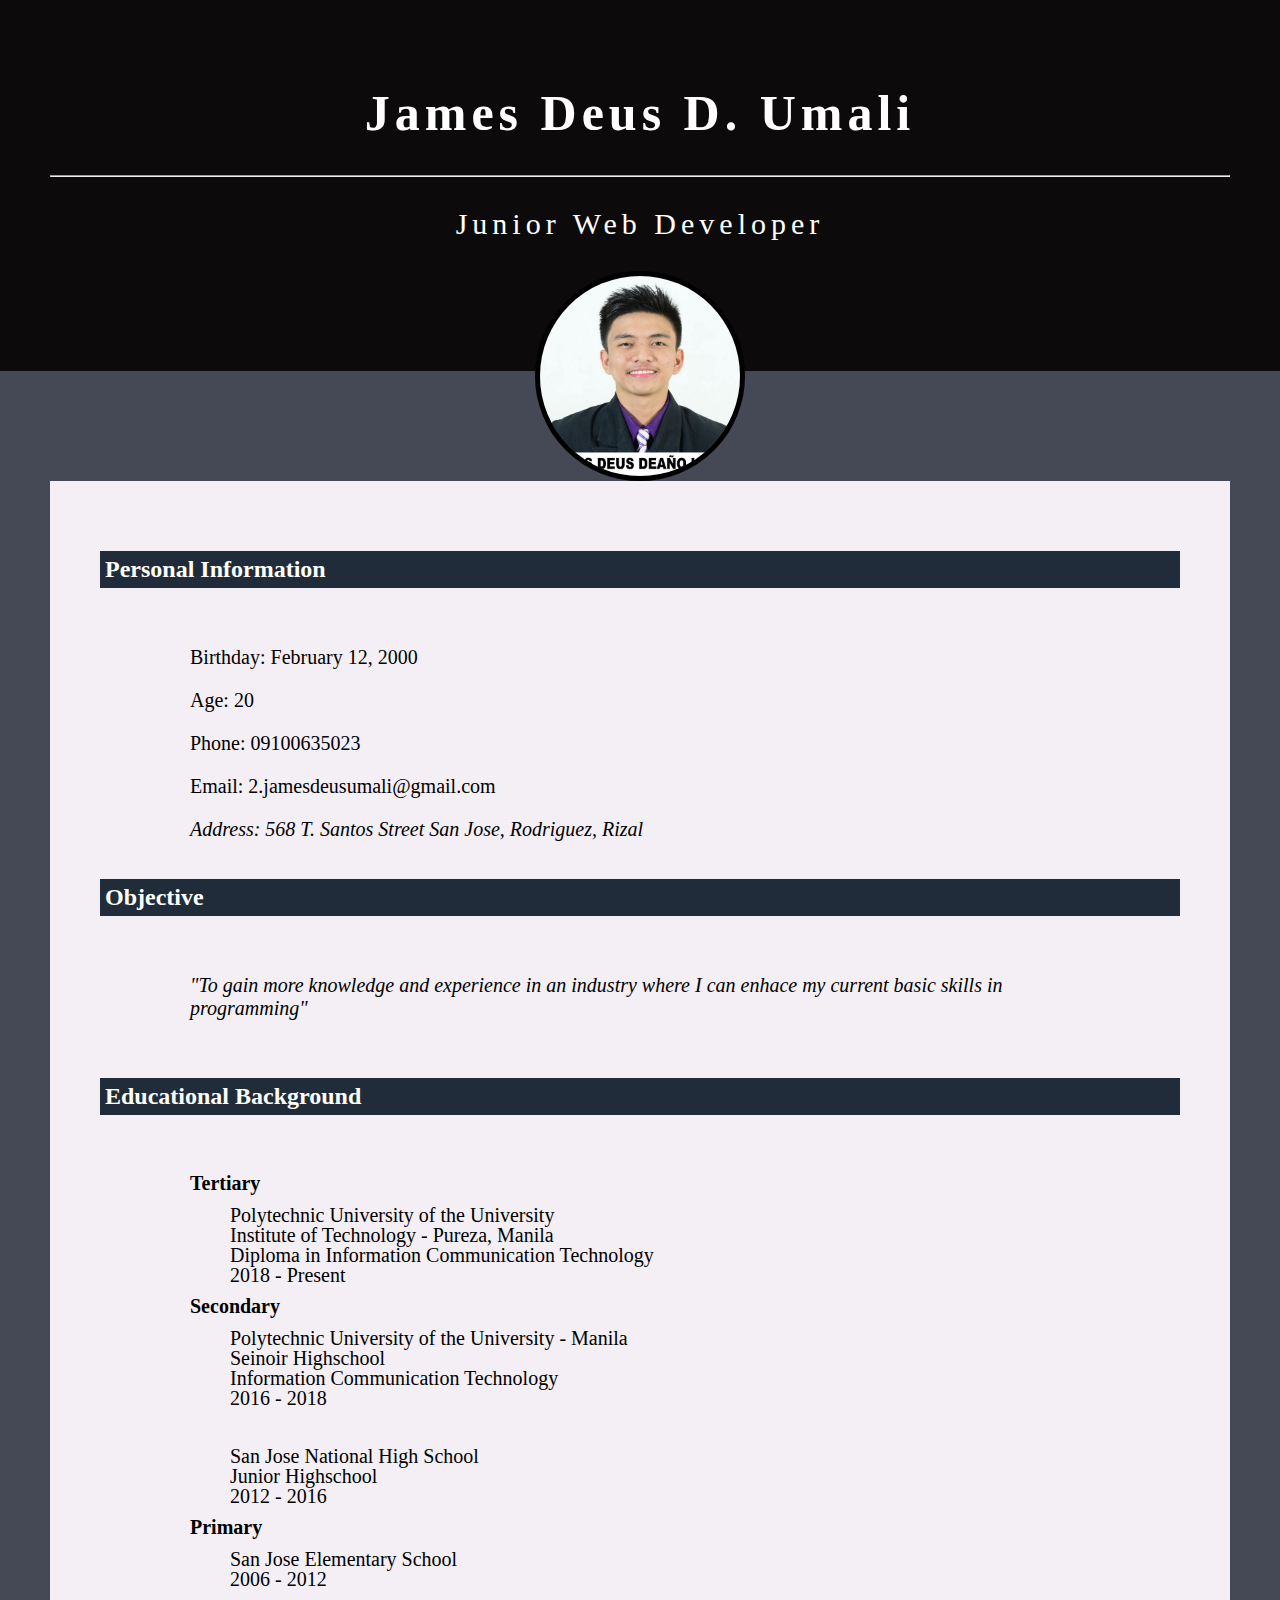
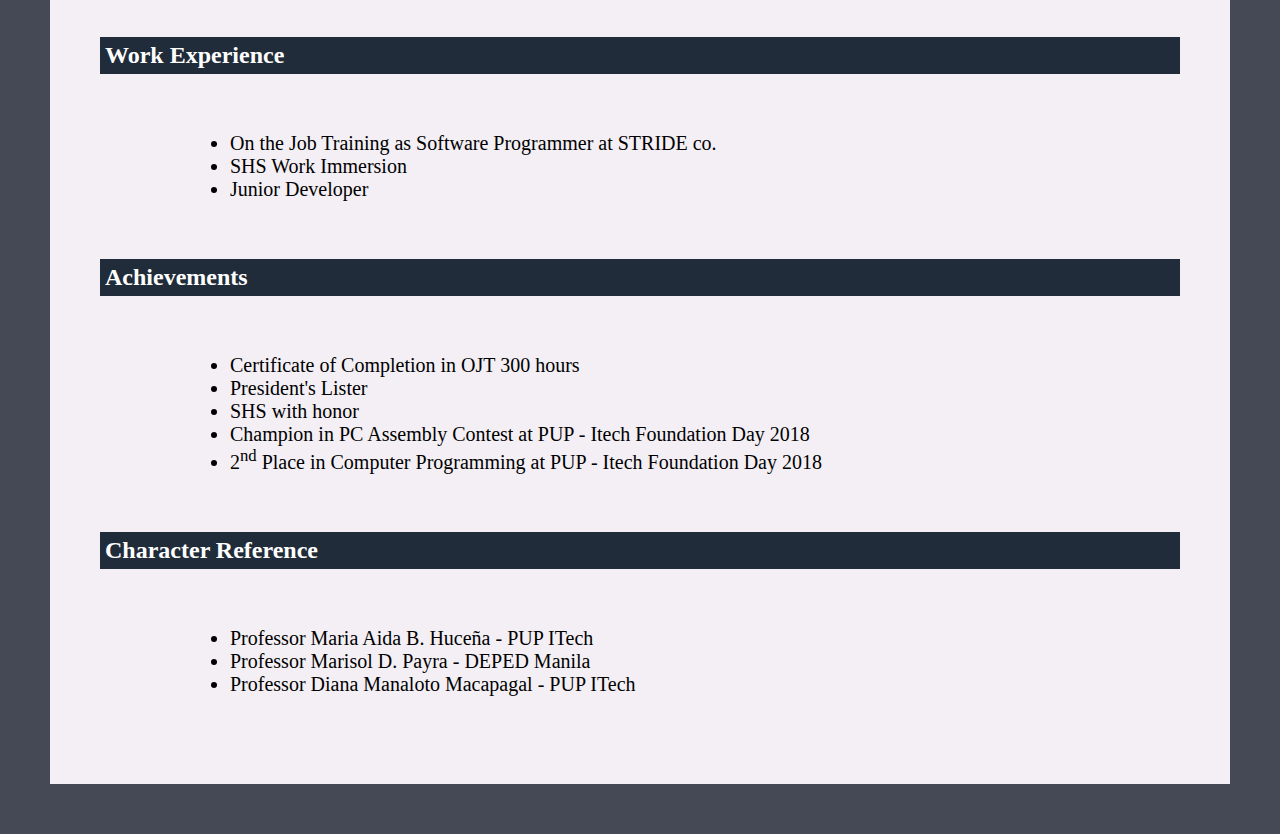
==== pages/Resume/index.html @ 39bf79a7 "Personal Website" ====
<!DOCTYPE html>
<html lang="en">
<head>
    <meta charset="UTF-8">
    <meta name="viewport" content="width=device-width, initial-scale=1.0">
    <title>Resume|James Deus D. Umali</title>
    <link rel="stylesheet" href="style.css">
</head>
<body>
    
    <div class="name">
        <h1>James Deus D. Umali</h1>
        <hr/>
        <p>Junior Web Developer</p>
    </div>
    <div class="details">
        
            <div class="image">
                <img src="images/me.jpg" alt="Picture of me">
            </div>
        
        <div class="wrap">
            <div id="contacts">
                <h2>Personal Information</h2>
                <br/>
                <div class="center">
                    <p>Birthday: February 12, 2000</p>
                    <p>Age: 20</p>
                    <p>Phone: 09100635023</p>
                    <p>Email: 2.jamesdeusumali@gmail.com</p>
               
                <address>
                    Address: 568 T. Santos Street San Jose, Rodriguez, Rizal
                </address>
                </div>
                
                <br/>
            </div>
            <div id="objective">
                <h2>Objective</h2>
                <br/>
                <div class="center">
                    <p><i>"To gain more knowledge and experience in an industry where I can enhace my current basic skills in programming"</i></p>
                </div>
                
                <br/>
            </div>
            <div id="education">
                <h2>Educational Background</h2>
                <br/>
                <div class="center">
                    <p class="sec">Tertiary</p>
                    <ul>
                        <p>Polytechnic University of the University</p>
                        <p>Institute of Technology - Pureza, Manila </p>
                        <p>Diploma in Information Communication Technology</p>
                        <p>2018 - Present</p>
                    </ul>
                    <p class="sec">Secondary</p>
                    <ul>
                        <p>Polytechnic University of the University - Manila</p>
                        <p>Seinoir Highschool</p>
                        <p>Information Communication Technology</p>
                        <p>2016 - 2018</p>
                    </ul>
                    <br/>
                    <ul>
                        <p>San Jose National High School</p>
                        <p>Junior Highschool</p>
                        <p>2012 - 2016</p>
                    </ul>
                    <p class="sec">Primary</p>
                    <ul>
                        <p>San Jose Elementary School</p>
                        <p>2006 - 2012</p>
                    </ul>
                </div>
                
                <br/>
            </div>
            <div id="work">
                <h2>Work Experience</h2>
                <br/>
                <div class="center">
                    <ul>
                        <li>On the Job Training as Software Programmer at STRIDE co.</li>
                        <li>SHS Work Immersion</li>
                        <li>Junior Developer</li>
                    </ul>
                </div>
                <br/>
            </div>
            <div id="achievements">
                <h2>Achievements</h2>
                <br/>
                <div class="center">
                    <ul>
                        <li>Certificate of Completion in OJT 300 hours</li>
                        <li>President's Lister</li>
                        <li>SHS with honor</li>
                        <li>Champion in PC Assembly Contest at PUP - Itech Foundation Day 2018</li>
                        <li>2<sup>nd</sup> Place in Computer Programming at PUP - Itech Foundation Day 2018</li>
                    </ul>
                </div>
                
                <br/>
            </div>
            <div id="character">
                <h2>Character Reference</h2>
                <br/>
                <div class="center">
                    <ul>
                        <li>Professor Maria Aida B. Huceña - PUP ITech</li>
                        <li>Professor Marisol D. Payra - DEPED Manila</li>
                        <li>Professor Diana Manaloto Macapagal - PUP ITech</li>
                    </ul>
                </div>
                
                <br/>
            </div>
        </div>
        
    </div>
    
</body>
</html>
---- pages/Resume/style.css ----
body{
    margin: 0px;
    background-color: #454955;
}
.name{
    background-color: #0D0A0B;
    text-align: center;
    padding: 50px 50px 100px 50px;
    color: white;
}
.image{
    height: 110px;
    text-align: center;
    margin: 0px;
    padding: 0px;
}

.name h1{
    font-family: Georgia, 'Times New Roman', Times, serif;
    font-weight: bold;
    font-size: 50px;
    letter-spacing: 5px;
}
.name p{
    font-size: 30px;
    letter-spacing: 5px;
}

.image img{
    position: relative;
    bottom: 100px;
    width: 200px;
    height: 200px;
    border: 5px solid black;
    border-radius: 50%;
}
.details{
    background-color: #454955;
    height: 100%;
}
.center{
    margin: 0 auto;
    width: 100vh;
    height: 100%;

}
.center p.sec{
    font-weight: bold;
}
.wrap{
    
    background-color: #F3EFF5;
    padding: 50px;
    margin: 0px 50px 50px 50px;
}
.wrap  h2{
    text-align: left;
    background-color: #202C39;
    color: white;
    font-family: Georgia, 'Times New Roman', Times, serif;
    font-weight: bold;
    padding: 5px;
}
#contacts,#objective,#education,#work,#achivements{
    margin-bottom: 10px;
}
.wrap p,ul,address{
    font-size: 20px;
}
#education ul{
    line-height: 0px;
}
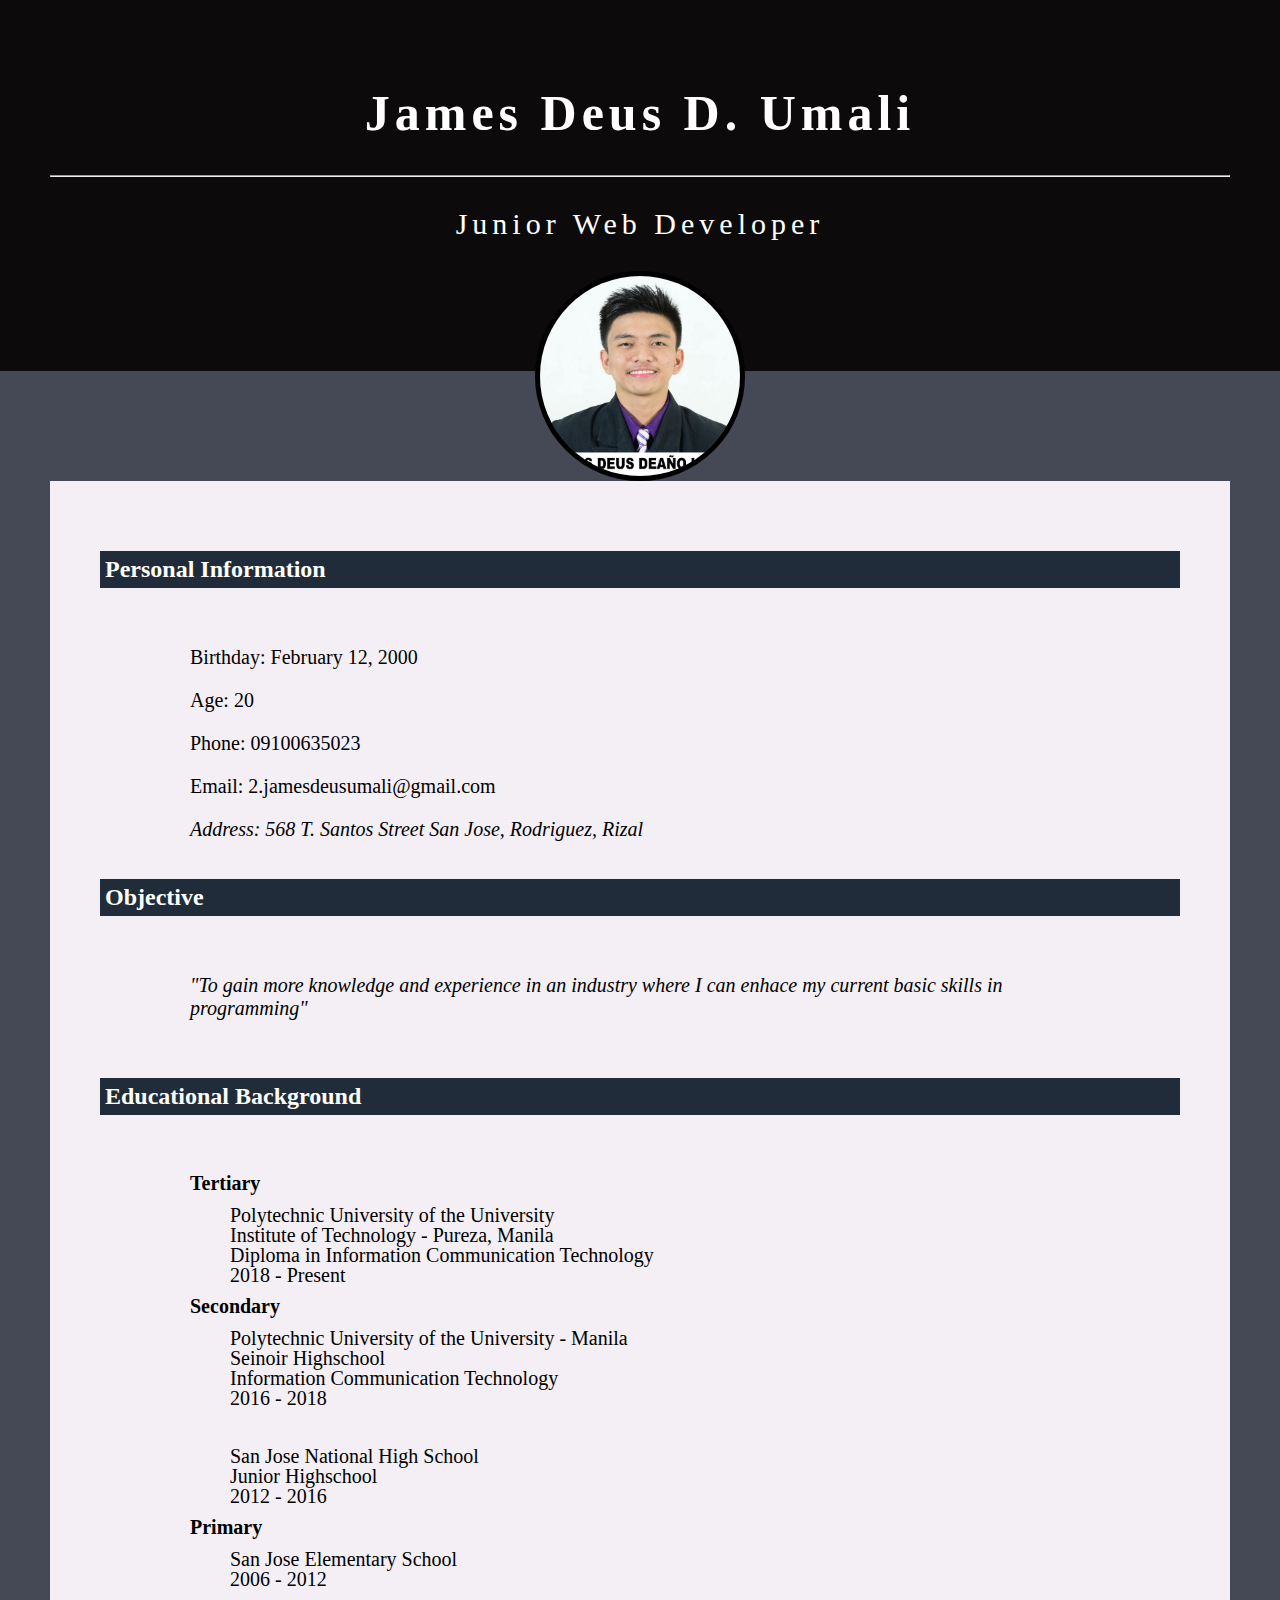
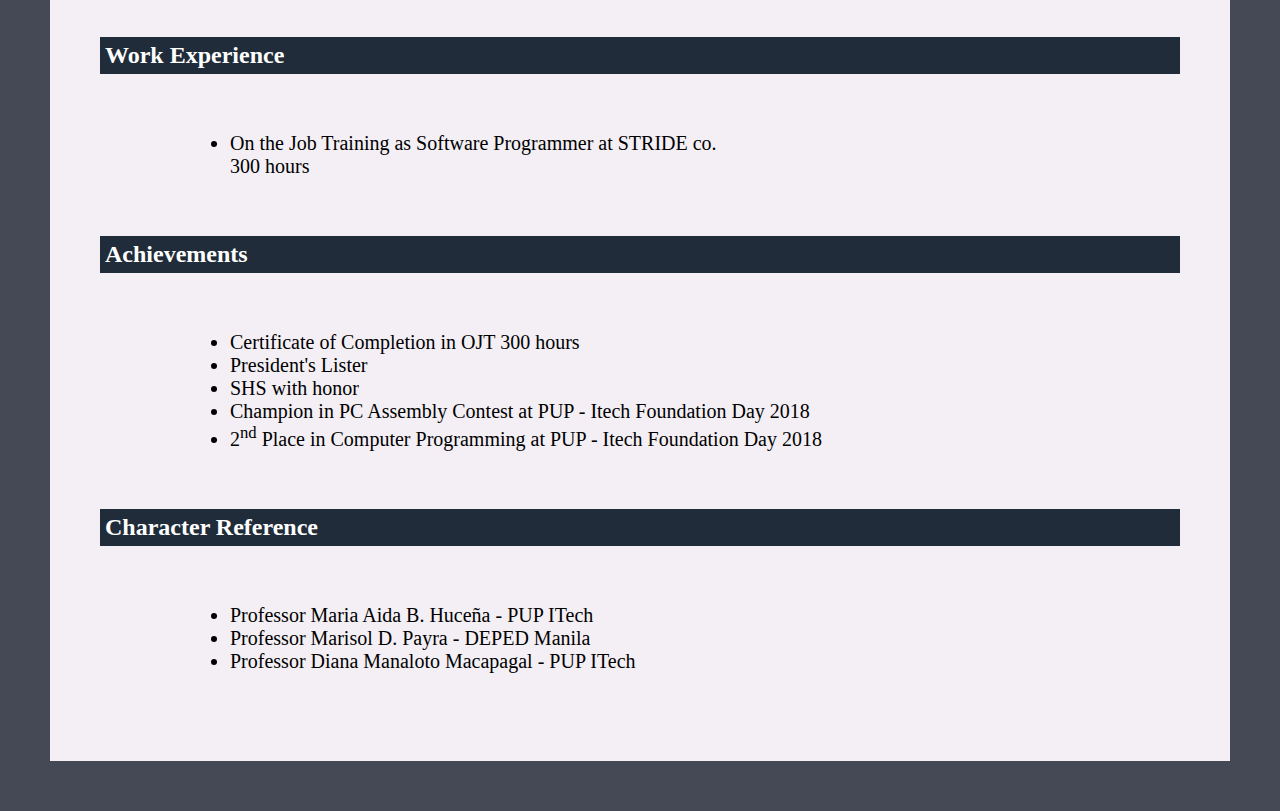
==== commit c46b7dfe: "Update index.html" ====
--- a/pages/Resume/index.html
+++ b/pages/Resume/index.html
@@ -83,9 +83,8 @@
                 <br/>
                 <div class="center">
                     <ul>
-                        <li>On the Job Training as Software Programmer at STRIDE co.</li>
-                        <li>SHS Work Immersion</li>
-                        <li>Junior Developer</li>
+                        <li>On the Job Training as Software Programmer at STRIDE co. <br>300 hours</li>
+                       
                     </ul>
                 </div>
                 <br/>
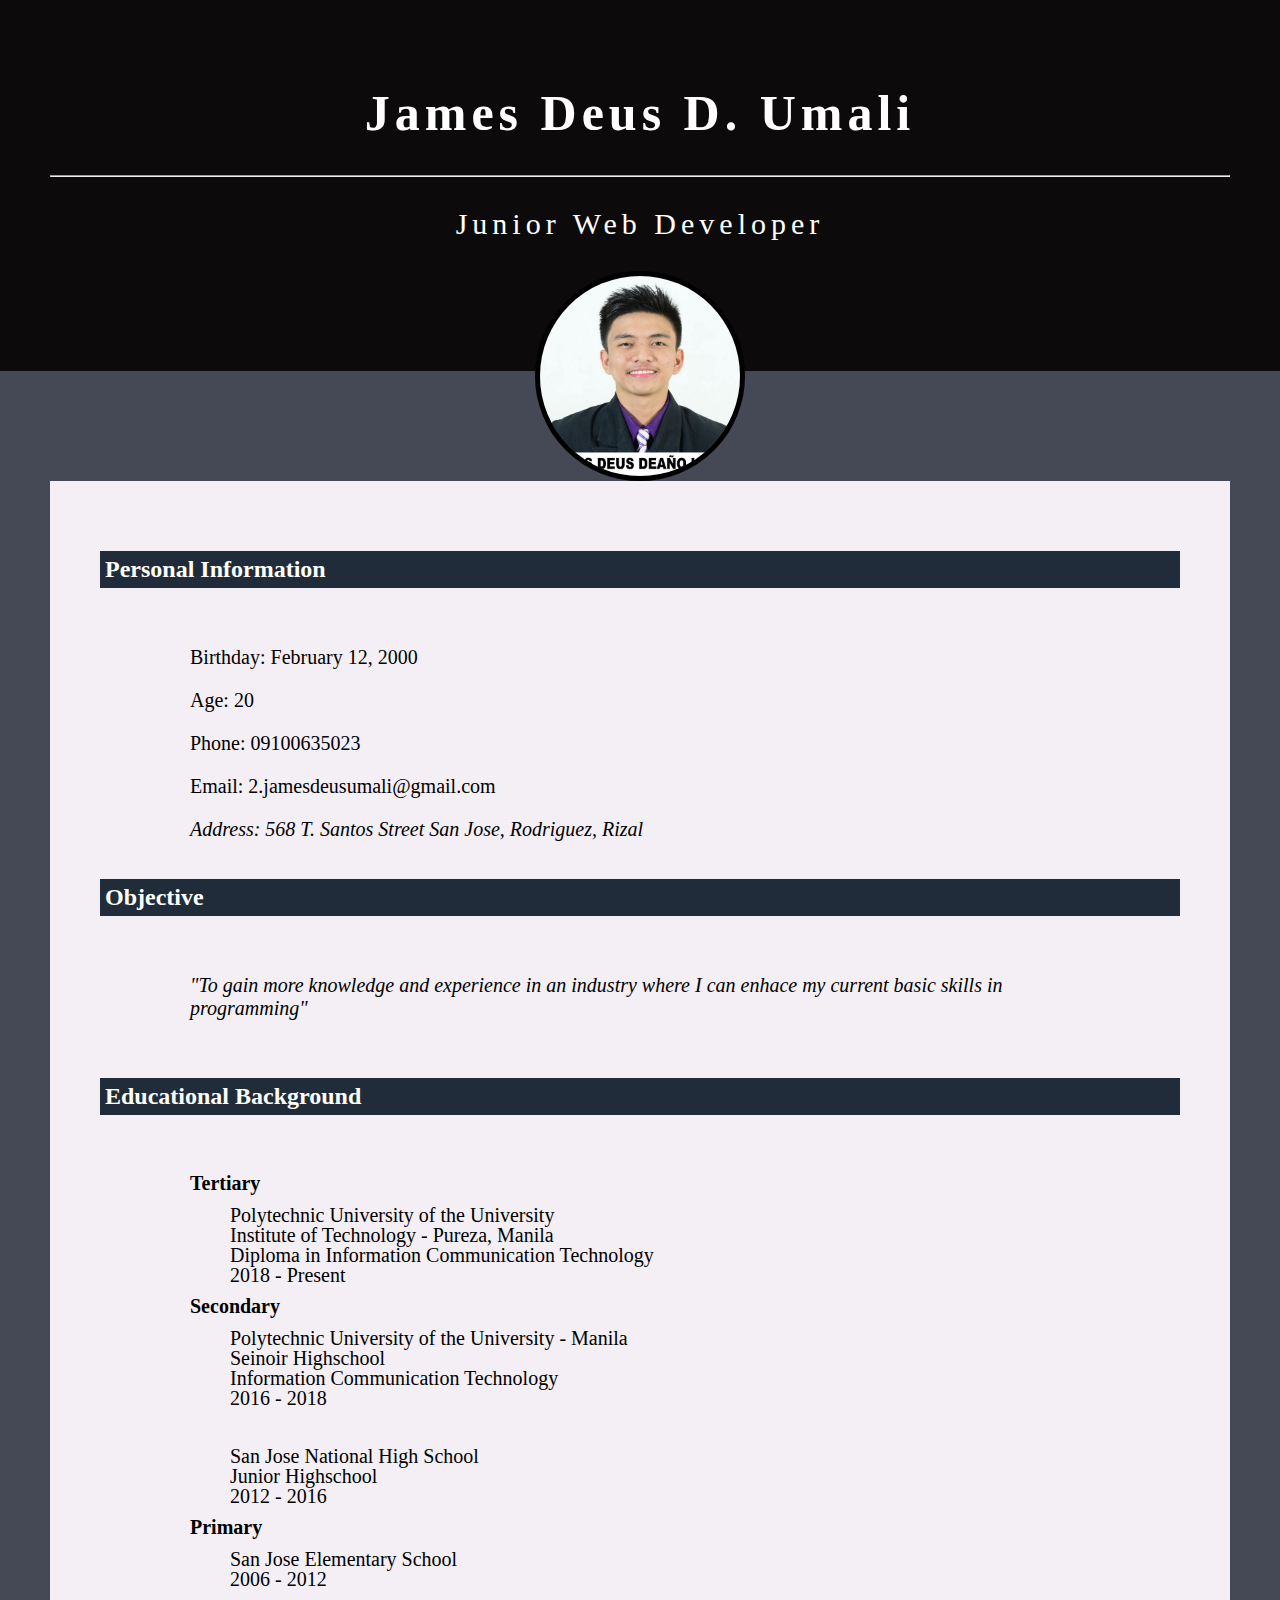
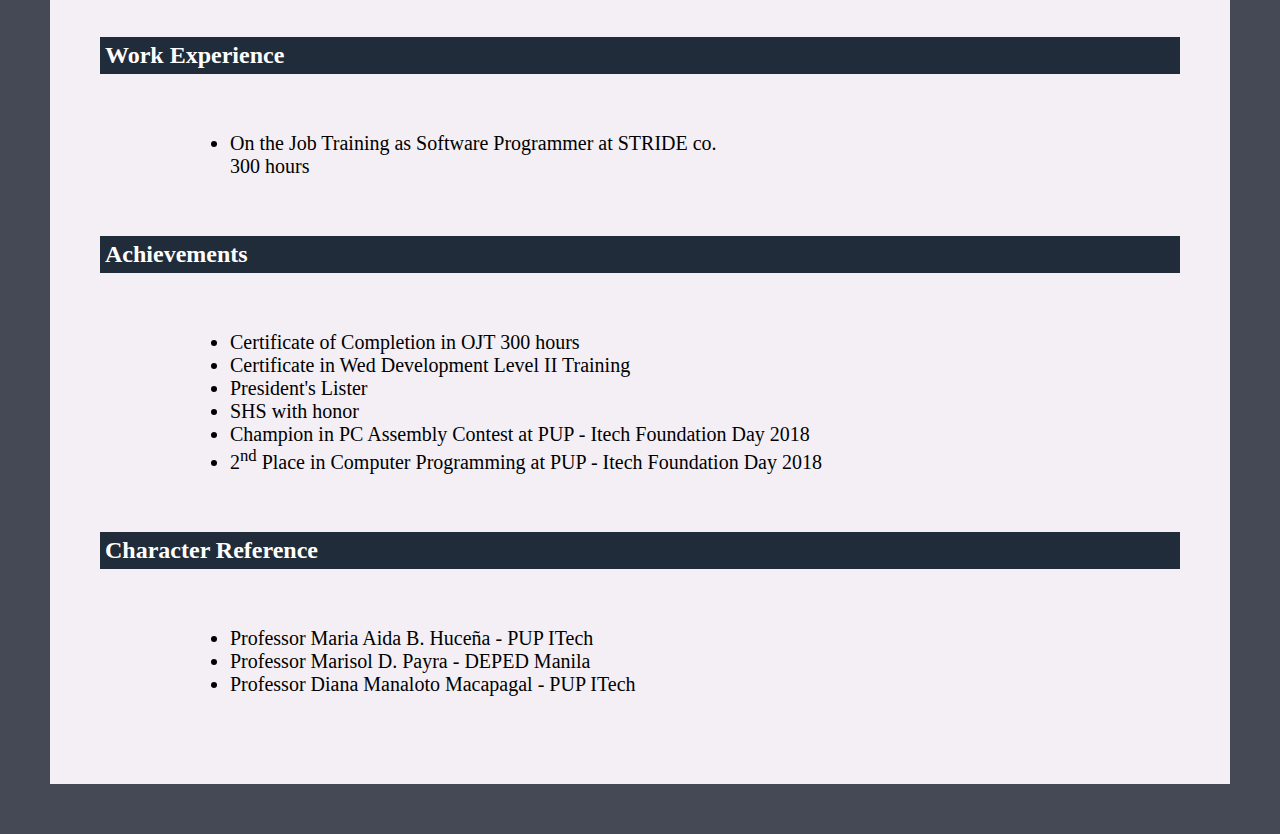
==== commit dbc92f4b: "Update index.html" ====
--- a/pages/Resume/index.html
+++ b/pages/Resume/index.html
@@ -95,6 +95,7 @@
                 <div class="center">
                     <ul>
                         <li>Certificate of Completion in OJT 300 hours</li>
+                        <li>Certificate in Wed Development Level II Training</li>
                         <li>President's Lister</li>
                         <li>SHS with honor</li>
                         <li>Champion in PC Assembly Contest at PUP - Itech Foundation Day 2018</li>
